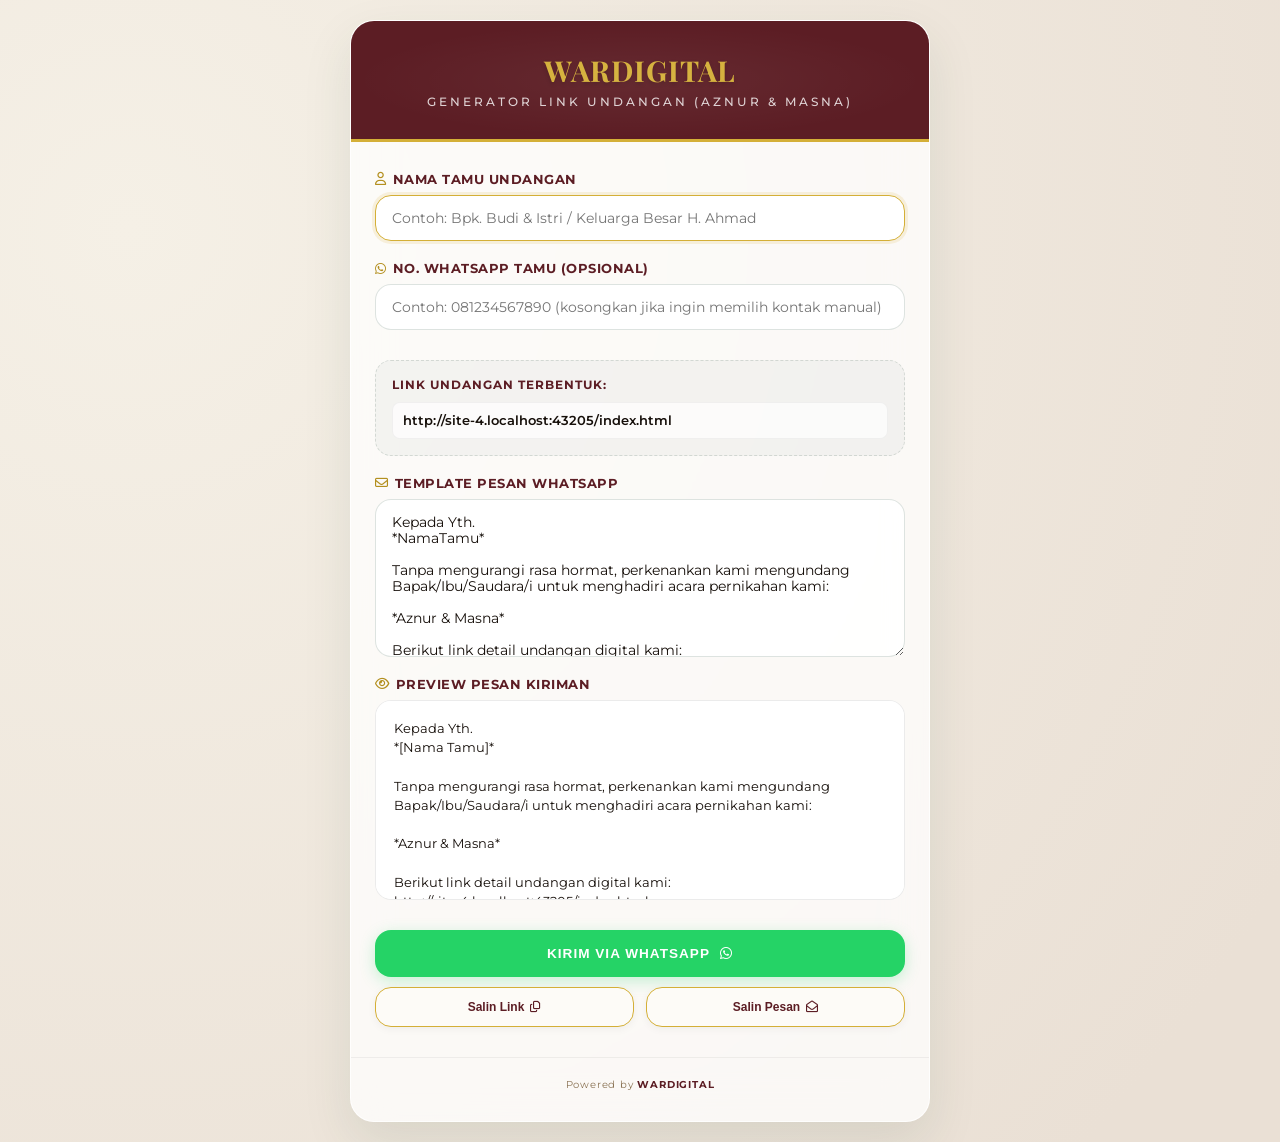
==== share.html @ 856b49ea "Add files via upload" ====
<!DOCTYPE html>
<html lang="id">
<head>
  <meta charset="UTF-8">
  <meta name="viewport" content="width=device-width, initial-scale=1.0">
  <title>Generator Link Undangan - Aznur & Masna</title>
  
  <!-- Google Fonts -->
  <link rel="preconnect" href="https://fonts.googleapis.com">
  <link rel="preconnect" href="https://fonts.gstatic.com" crossorigin>
  <link href="https://fonts.googleapis.com/css2?family=Montserrat:wght@300;400;500;600;700&family=Playfair+Display:wght@600;700&display=swap" rel="stylesheet">
  
  <!-- FontAwesome Icons -->
  <link rel="stylesheet" href="https://cdnjs.cloudflare.com/ajax/libs/font-awesome/6.4.0/css/all.min.css">
  
  <style>
    :root {
      --primary-color: #5C1D24;       /* Deep Bugis Burgundy */
      --primary-light: #7D2D36;      /* Lighter Burgundy */
      --accent-color: #d4af37;       /* Premium Gold */
      --accent-gold-dark: #B38F1E;   /* Dark Gold */
      --bg-cream: #fdfbf7;           /* Warm Rich Cream */
      --text-dark: #160f0a;          /* Dark elegant chocolate */
      --text-muted: #8B7355;         /* Soft Brown */
      --radius-lg: 24px;
      --radius-md: 16px;
      --radius-sm: 8px;
      --transition-smooth: all 0.4s cubic-bezier(0.16, 1, 0.3, 1);
    }

    * {
      box-sizing: border-box;
      margin: 0;
      padding: 0;
    }

    body {
      font-family: 'Montserrat', sans-serif;
      background: radial-gradient(circle at 10% 20%, rgba(245,240,230,1) 0%, rgba(234,224,213,1) 90%);
      color: var(--text-dark);
      min-height: 100vh;
      display: flex;
      justify-content: center;
      align-items: center;
      padding: 20px;
    }

    .container {
      width: 100%;
      max-width: 580px;
      background: rgba(255, 255, 255, 0.75);
      backdrop-filter: blur(20px);
      -webkit-backdrop-filter: blur(20px);
      border: 1px solid rgba(255, 255, 255, 0.8);
      border-radius: var(--radius-lg);
      box-shadow: 0 20px 50px rgba(27, 67, 50, 0.1);
      overflow: hidden;
    }

    /* Header styling matching the wedding invitation theme */
    .header {
      background: var(--primary-color);
      color: #fff;
      padding: 30px 24px;
      text-align: center;
      border-bottom: 3px solid var(--accent-color);
      position: relative;
    }

    .header::before {
      content: '';
      position: absolute;
      top: 0;
      left: 0;
      width: 100%;
      height: 100%;
      background: radial-gradient(ellipse at center, rgba(255,255,255,0.06) 0%, rgba(255,255,255,0) 70%);
    }

    .header-logo {
      font-family: 'Playfair Display', serif;
      font-size: 1.8rem;
      font-weight: 700;
      letter-spacing: 1px;
      margin-bottom: 5px;
      color: var(--accent-color);
      text-shadow: 0 2px 4px rgba(0,0,0,0.2);
    }

    .header-subtitle {
      font-size: 0.75rem;
      text-transform: uppercase;
      letter-spacing: 3px;
      color: rgba(255, 255, 255, 0.8);
      font-weight: 500;
    }

    .main-form {
      padding: 30px 24px;
      display: flex;
      flex-direction: column;
      gap: 20px;
    }

    .form-group {
      display: flex;
      flex-direction: column;
      gap: 8px;
    }

    .form-group label {
      font-size: 0.8rem;
      font-weight: 700;
      color: var(--primary-color);
      display: flex;
      align-items: center;
      gap: 6px;
      text-transform: uppercase;
      letter-spacing: 0.5px;
    }

    .form-group label i {
      color: var(--accent-gold-dark);
    }

    .form-group input,
    .form-group textarea {
      width: 100%;
      padding: 14px 16px;
      background: rgba(255, 255, 255, 0.9);
      border: 1px solid rgba(27, 67, 50, 0.15);
      border-radius: var(--radius-md);
      font-family: 'Montserrat', sans-serif;
      font-size: 0.85rem;
      color: var(--text-dark);
      outline: none;
      transition: var(--transition-smooth);
    }

    .form-group input:focus,
    .form-group textarea:focus {
      border-color: var(--accent-color);
      box-shadow: 0 0 0 3px rgba(212, 175, 55, 0.15);
      background: #fff;
    }

    .form-row {
      display: grid;
      grid-template-columns: 1fr 1fr;
      gap: 15px;
    }

    @media (max-width: 480px) {
      .form-row {
        grid-template-columns: 1fr;
      }
    }

    /* Output Link Box styling */
    .output-box {
      background: rgba(27, 67, 50, 0.04);
      border: 1px dashed rgba(27, 67, 50, 0.15);
      padding: 16px;
      border-radius: var(--radius-md);
      display: flex;
      flex-direction: column;
      gap: 10px;
      margin-top: 10px;
    }

    .output-title {
      font-size: 0.75rem;
      font-weight: 700;
      color: var(--primary-color);
      text-transform: uppercase;
      letter-spacing: 1px;
    }

    .output-link {
      font-size: 0.8rem;
      color: var(--text-dark);
      word-break: break-all;
      font-weight: 600;
      padding: 10px;
      background: rgba(255, 255, 255, 0.75);
      border: 1px solid rgba(0, 0, 0, 0.05);
      border-radius: var(--radius-sm);
    }

    /* Buttons system */
    .btn-container {
      display: flex;
      flex-direction: column;
      gap: 10px;
      margin-top: 10px;
    }

    .whatsapp-btn {
      width: 100%;
      background: #25D366; /* WhatsApp official green */
      color: #fff;
      border: none;
      padding: 16px 20px;
      font-size: 0.85rem;
      font-weight: 700;
      text-transform: uppercase;
      letter-spacing: 1px;
      border-radius: var(--radius-md);
      cursor: pointer;
      display: flex;
      align-items: center;
      justify-content: center;
      gap: 10px;
      box-shadow: 0 4px 15px rgba(37, 211, 102, 0.25);
      transition: var(--transition-smooth);
    }

    .whatsapp-btn:hover {
      background: #20ba59;
      transform: translateY(-2px);
      box-shadow: 0 6px 20px rgba(37, 211, 102, 0.35);
    }

    .secondary-btns {
      display: grid;
      grid-template-columns: 1fr 1fr;
      gap: 12px;
    }

    .action-btn {
      background: var(--bg-cream);
      color: var(--primary-color);
      border: 1px solid var(--accent-color);
      padding: 12px 15px;
      font-size: 0.75rem;
      font-weight: 600;
      border-radius: var(--radius-md);
      cursor: pointer;
      display: inline-flex;
      align-items: center;
      justify-content: center;
      gap: 6px;
      box-shadow: 0 2px 8px rgba(0,0,0,0.05);
      transition: var(--transition-smooth);
    }

    .action-btn:hover {
      background: var(--primary-color);
      color: #fff;
      border-color: var(--primary-color);
      transform: translateY(-2px);
    }

    /* Text message preview */
    .preview-box {
      border: 1px solid rgba(0, 0, 0, 0.08);
      border-radius: var(--radius-md);
      background: #fff;
      padding: 18px;
      font-size: 0.8rem;
      line-height: 1.5;
      white-space: pre-wrap;
      max-height: 200px;
      overflow-y: auto;
      color: var(--text-dark);
    }

    /* Toast styling */
    .toast {
      position: fixed;
      bottom: 30px;
      left: 50%;
      transform: translateX(-50%) translateY(20px);
      background: var(--primary-color);
      color: var(--bg-cream);
      padding: 12px 24px;
      border-radius: 30px;
      font-size: 0.8rem;
      font-weight: 600;
      border: 1px solid var(--accent-color);
      box-shadow: 0 4px 15px rgba(0,0,0,0.25);
      opacity: 0;
      pointer-events: none;
      transition: transform 0.3s ease-out, opacity 0.3s;
      z-index: 1000;
    }
    .toast.show {
      transform: translateX(-50%) translateY(0);
      opacity: 1;
    }

    /* Branding footer */
    .footer-credit {
      text-align: center;
      padding: 20px 24px 30px 24px;
      font-size: 0.65rem;
      color: var(--text-muted);
      border-top: 1px solid rgba(0, 0, 0, 0.05);
      letter-spacing: 0.8px;
    }
    .footer-credit a {
      color: var(--primary-color);
      text-decoration: none;
      font-weight: 700;
    }
  </style>
</head>
<body>

  <div class="container">
    
    <!-- Branding Header -->
    <div class="header">
      <h1 class="header-logo">WARDIGITAL</h1>
      <p class="header-subtitle">Generator Link Undangan (Aznur & Masna)</p>
    </div>

    <!-- Main Generator Form -->
    <div class="main-form">
      
      <!-- Input Guest Name -->
      <div class="form-group">
        <label for="guestName"><i class="fa-regular fa-user"></i> Nama Tamu Undangan</label>
        <input type="text" id="guestName" placeholder="Contoh: Bpk. Budi & Istri / Keluarga Besar H. Ahmad" autofocus>
      </div>

      <!-- Phone Number input (direct chat hook) -->
      <div class="form-group">
        <label for="guestPhone"><i class="fa-brands fa-whatsapp"></i> No. WhatsApp Tamu (Opsional)</label>
        <input type="text" id="guestPhone" placeholder="Contoh: 081234567890 (kosongkan jika ingin memilih kontak manual)">
      </div>

      <!-- Live Generated Invitation Link -->
      <div class="output-box">
        <span class="output-title">Link Undangan Terbentuk:</span>
        <div class="output-link" id="generatedLink">Membangun link...</div>
      </div>

      <!-- Message Template Customization -->
      <div class="form-group">
        <label for="messageTemplate"><i class="fa-regular fa-envelope"></i> Template Pesan WhatsApp</label>
        <textarea id="messageTemplate" rows="8">Kepada Yth.
*NamaTamu*

Tanpa mengurangi rasa hormat, perkenankan kami mengundang Bapak/Ibu/Saudara/i untuk menghadiri acara pernikahan kami:

*Aznur & Masna*

Berikut link detail undangan digital kami:
*UrlUndangan*

Merupakan suatu kehormatan dan kebahagiaan bagi kami apabila Bapak/Ibu/Saudara/i berkenan hadir dan memberikan doa restu.

Terima kasih.
__
*WARDIGITAL*</textarea>
      </div>

      <!-- Real-time Text Message Preview -->
      <div class="form-group">
        <label><i class="fa-regular fa-eye"></i> Preview Pesan Kiriman</label>
        <div class="preview-box" id="messagePreview">Pesan preview akan muncul di sini...</div>
      </div>

      <!-- Action Buttons -->
      <div class="btn-container">
        <button class="whatsapp-btn" id="sendWhatsappBtn">
          Kirim via WhatsApp <i class="fa-brands fa-whatsapp"></i>
        </button>
        
        <div class="secondary-btns">
          <button class="action-btn" id="copyLinkBtn">
            Salin Link <i class="fa-regular fa-copy"></i>
          </button>
          <button class="action-btn" id="copyMessageBtn">
            Salin Pesan <i class="fa-regular fa-envelope-open"></i>
          </button>
        </div>
      </div>

    </div>

    <!-- Footer credit -->
    <div class="footer-credit">
      Powered by <a href="https://instagram.com/war.digital_" target="_blank">WARDIGITAL</a>
    </div>

  </div>

  <!-- Toast system -->
  <div class="toast" id="toast">Berhasil disalin!</div>

  <script>
    document.addEventListener('DOMContentLoaded', () => {
      
      const guestNameInput = document.getElementById('guestName');
      const guestPhoneInput = document.getElementById('guestPhone');
      const messageTemplateInput = document.getElementById('messageTemplate');
      const generatedLinkEl = document.getElementById('generatedLink');
      const messagePreviewEl = document.getElementById('messagePreview');
      
      const sendWhatsappBtn = document.getElementById('sendWhatsappBtn');
      const copyLinkBtn = document.getElementById('copyLinkBtn');
      const copyMessageBtn = document.getElementById('copyMessageBtn');
      const toastEl = document.getElementById('toast');

      // 1. Resolve Invitation Base URL dynamically (Domain independency)
      function getInvitationBaseURL() {
        const currentLoc = window.location.href;
        // Truncate "share.html" and trailing slashes to point to index.html on same folder
        const pathSplit = currentLoc.substring(0, currentLoc.lastIndexOf('/'));
        return pathSplit + '/index.html';
      }

      // 2. Generate customized URL & Message text
      function updateGeneratedContent() {
        const guestName = guestNameInput.value.trim();
        const rawTemplate = messageTemplateInput.value;
        const baseUrl = getInvitationBaseURL();
        
        // Compile Link
        let finalLink = baseUrl;
        if (guestName) {
          finalLink += '?to=' + encodeURIComponent(guestName);
        }
        generatedLinkEl.textContent = finalLink;

        // Compile Message Text
        let finalMessage = rawTemplate;
        const namePlaceholder = guestName || "[Nama Tamu]";
        finalMessage = finalMessage.replace(/\*NamaTamu\*/g, '*' + namePlaceholder + '*');
        finalMessage = finalMessage.replace(/\*UrlUndangan\*/g, finalLink);
        
        messagePreviewEl.textContent = finalMessage;
        return { finalLink, finalMessage };
      }

      // Live updates
      guestNameInput.addEventListener('input', updateGeneratedContent);
      guestPhoneInput.addEventListener('input', updateGeneratedContent);
      messageTemplateInput.addEventListener('input', updateGeneratedContent);
      
      // Initialize
      updateGeneratedContent();

      // 3. Send via WhatsApp triggers
      sendWhatsappBtn.addEventListener('click', () => {
        const data = updateGeneratedContent();
        let phone = guestPhoneInput.value.trim().replace(/[^0-9]/g, ''); // sanitize non-numbers
        
        // Convert local phone 08xxx to international 628xxx format for WhatsApp API
        if (phone.startsWith('0')) {
          phone = '62' + phone.substring(1);
        }
        
        const encodedText = encodeURIComponent(data.finalMessage);
        
        // Compile endpoint: standard wa.me API
        let whatsappURL = 'https://api.whatsapp.com/send?text=' + encodedText;
        if (phone) {
          whatsappURL = 'https://api.whatsapp.com/send?phone=' + phone + '&text=' + encodedText;
        }
        
        window.open(whatsappURL, '_blank');
      });

      // 4. Clipboard copying functions
      function showToast(message) {
        toastEl.textContent = message;
        toastEl.classList.add('show');
        setTimeout(() => {
          toastEl.classList.remove('show');
        }, 2000);
      }

      copyLinkBtn.addEventListener('click', () => {
        const data = updateGeneratedContent();
        navigator.clipboard.writeText(data.finalLink).then(() => {
          showToast("Link undangan disalin!");
        }).catch(err => {
          console.error("Gagal menyalin link:", err);
        });
      });

      copyMessageBtn.addEventListener('click', () => {
        const data = updateGeneratedContent();
        navigator.clipboard.writeText(data.finalMessage).then(() => {
          showToast("Pesan ucapan disalin!");
        }).catch(err => {
          console.error("Gagal menyalin pesan:", err);
        });
      });

    });
  </script>
</body>
</html>
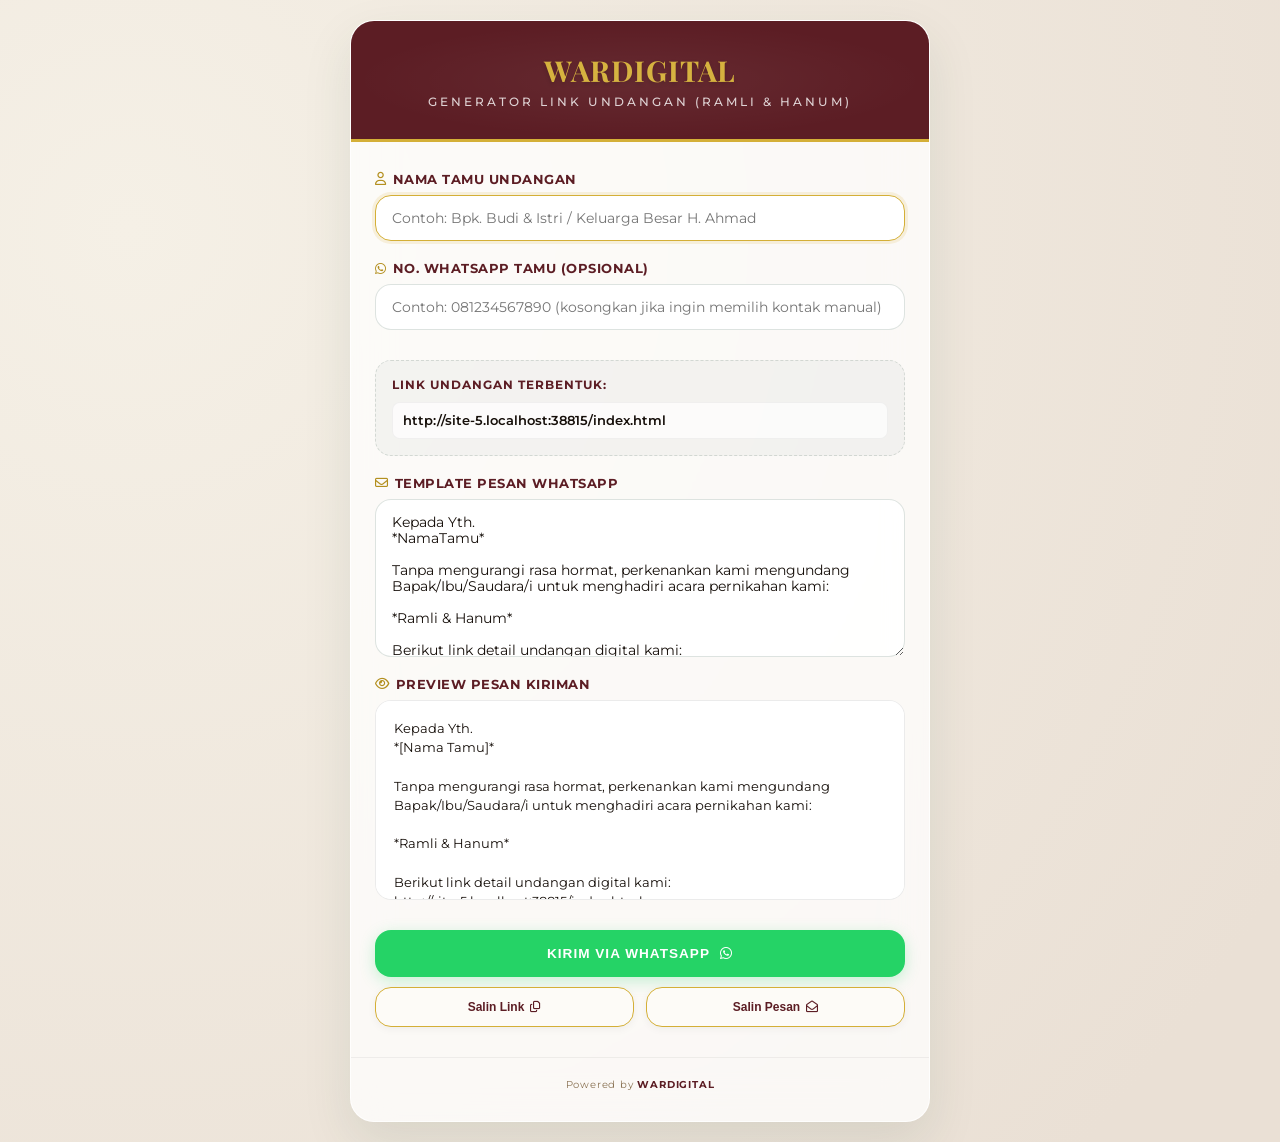
==== commit aab7c169: "Add files via upload" ====
--- a/share.html
+++ b/share.html
@@ -3,7 +3,7 @@
 <head>
   <meta charset="UTF-8">
   <meta name="viewport" content="width=device-width, initial-scale=1.0">
-  <title>Generator Link Undangan - Aznur & Masna</title>
+  <title>Generator Link Undangan - Ramli & Hanum</title>
   
   <!-- Google Fonts -->
   <link rel="preconnect" href="https://fonts.googleapis.com">
@@ -312,7 +312,7 @@
     <!-- Branding Header -->
     <div class="header">
       <h1 class="header-logo">WARDIGITAL</h1>
-      <p class="header-subtitle">Generator Link Undangan (Aznur & Masna)</p>
+      <p class="header-subtitle">Generator Link Undangan (Ramli & Hanum)</p>
     </div>
 
     <!-- Main Generator Form -->
@@ -344,7 +344,7 @@
 
 Tanpa mengurangi rasa hormat, perkenankan kami mengundang Bapak/Ibu/Saudara/i untuk menghadiri acara pernikahan kami:
 
-*Aznur & Masna*
+*Ramli & Hanum*
 
 Berikut link detail undangan digital kami:
 *UrlUndangan*
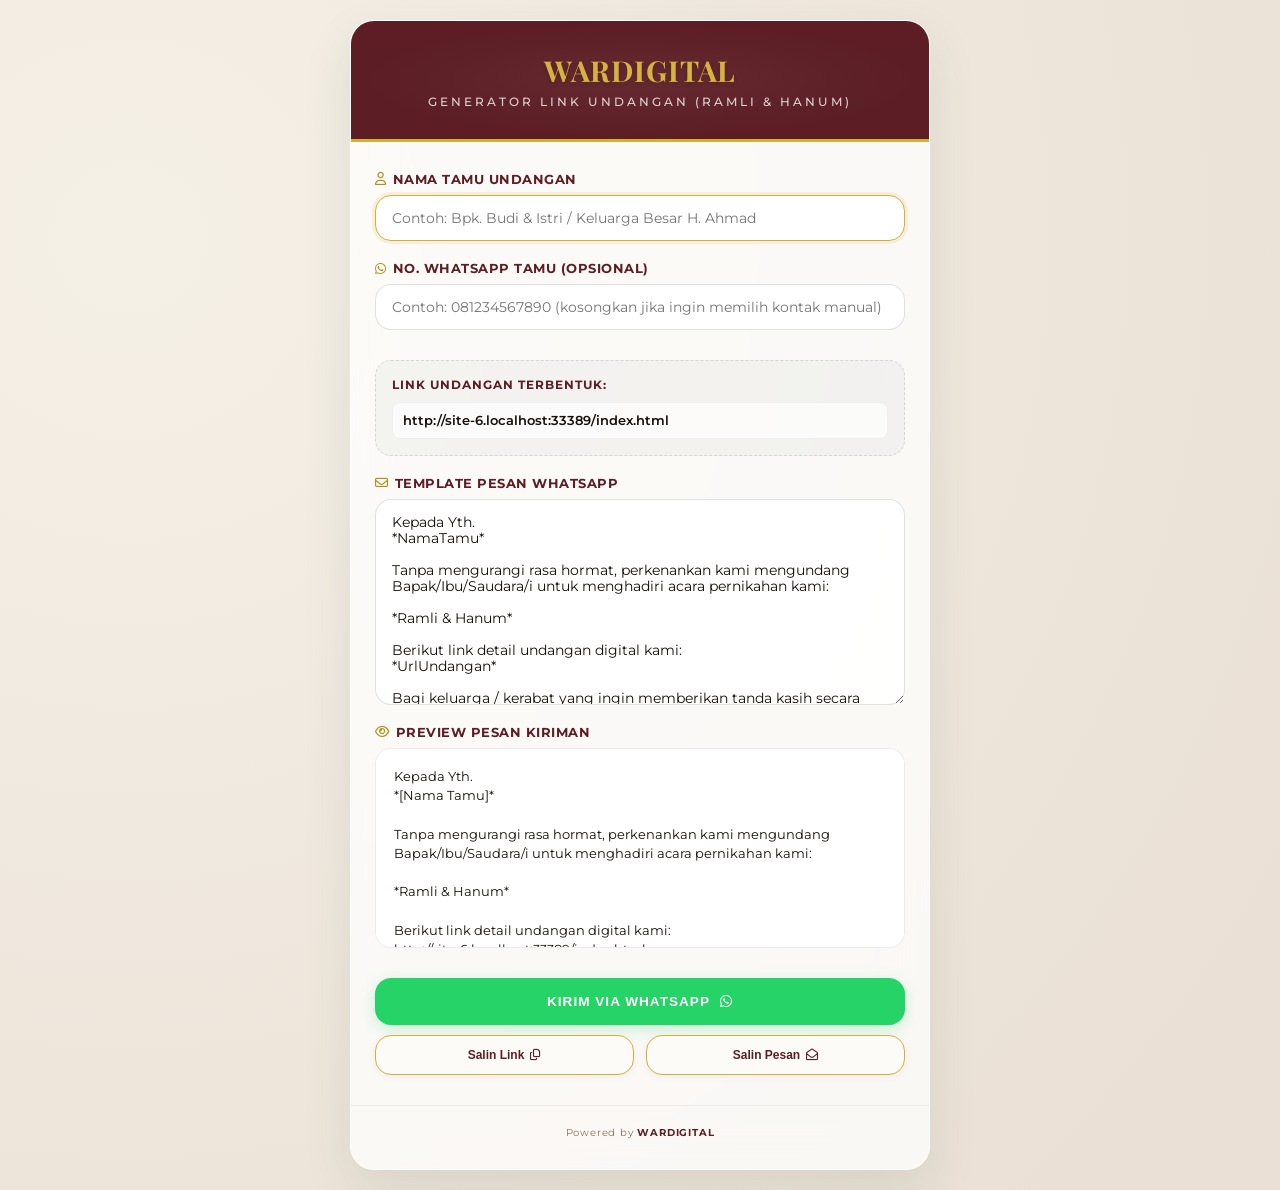
==== commit fa22424b: "Add files via upload" ====
--- a/share.html
+++ b/share.html
@@ -339,7 +339,7 @@
       <!-- Message Template Customization -->
       <div class="form-group">
         <label for="messageTemplate"><i class="fa-regular fa-envelope"></i> Template Pesan WhatsApp</label>
-        <textarea id="messageTemplate" rows="8">Kepada Yth.
+        <textarea id="messageTemplate" rows="11">Kepada Yth.
 *NamaTamu*
 
 Tanpa mengurangi rasa hormat, perkenankan kami mengundang Bapak/Ibu/Saudara/i untuk menghadiri acara pernikahan kami:
@@ -348,6 +348,9 @@
 
 Berikut link detail undangan digital kami:
 *UrlUndangan*
+
+Bagi keluarga / kerabat yang ingin memberikan tanda kasih secara digital:
+💳 *BANK MANDIRI*: 9000027172791 (a.n. Ramli)
 
 Merupakan suatu kehormatan dan kebahagiaan bagi kami apabila Bapak/Ibu/Saudara/i berkenan hadir dan memberikan doa restu.
 
